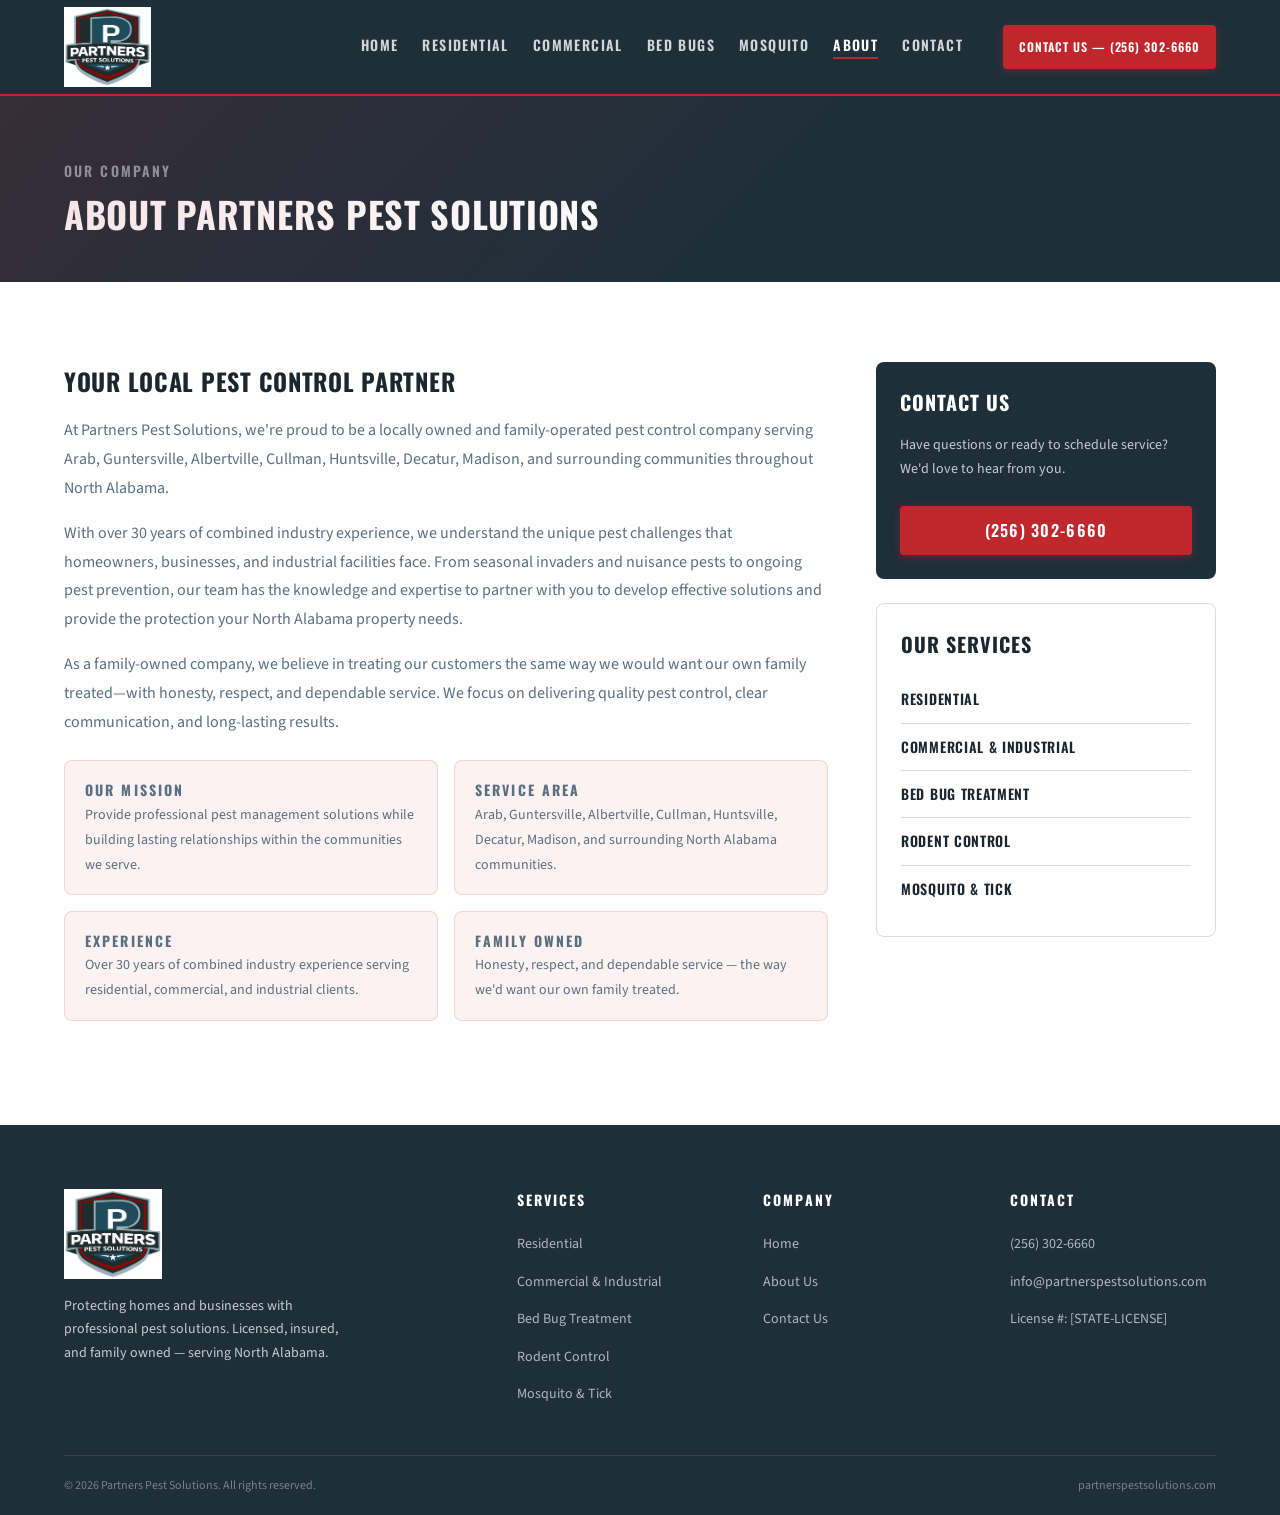
==== pages/about.html @ e5b25e3c "adding and removing pages. updates from the customer" ====
<!DOCTYPE html>
<html lang="en">
<head>
  <meta charset="UTF-8">
  <meta name="viewport" content="width=device-width, initial-scale=1.0">
  <meta name="description" content="About Partners Pest Solutions — a locally owned, family-operated pest control company serving North Alabama for over 30 years.">
  <title>About Us | Partners Pest Solutions</title>
  <link rel="stylesheet" href="../css/tokens.css">
  <link rel="stylesheet" href="../css/base.css">
  <link rel="stylesheet" href="../css/nav.css">
  <link rel="stylesheet" href="../css/pages.css">
  <style>
    [data-reveal] { opacity: 0; transform: translateY(24px); transition: opacity 0.5s ease, transform 0.5s ease; }
    [data-reveal].revealed { opacity: 1; transform: none; }
  </style>
</head>
<body>

  <div id="nav-slot"></div>

  <main>
    <header class="page-hero" aria-label="Page header">
      <div class="container">
        <p class="section-label">Our Company</p>
        <h1 class="section-title">About Partners Pest Solutions</h1>
      </div>
    </header>

    <section class="section section--surface">
      <div class="container">
        <div class="pest-content" data-reveal>

          <article class="pest-body">
            <h2>Your Local Pest Control Partner</h2>
            <p>At Partners Pest Solutions, we're proud to be a locally owned and family-operated pest control company serving Arab, Guntersville, Albertville, Cullman, Huntsville, Decatur, Madison, and surrounding communities throughout North Alabama.</p>
            <p>With over 30 years of combined industry experience, we understand the unique pest challenges that homeowners, businesses, and industrial facilities face. From seasonal invaders and nuisance pests to ongoing pest prevention, our team has the knowledge and expertise to partner with you to develop effective solutions and provide the protection your North Alabama property needs.</p>
            <p>As a family-owned company, we believe in treating our customers the same way we would want our own family treated—with honesty, respect, and dependable service. We focus on delivering quality pest control, clear communication, and long-lasting results.</p>

            <div class="info-grid">
              <div class="info-box">
                <p class="info-box__label">Our Mission</p>
                <p>Provide professional pest management solutions while building lasting relationships within the communities we serve.</p>
              </div>
              <div class="info-box">
                <p class="info-box__label">Service Area</p>
                <p>Arab, Guntersville, Albertville, Cullman, Huntsville, Decatur, Madison, and surrounding North Alabama communities.</p>
              </div>
              <div class="info-box">
                <p class="info-box__label">Experience</p>
                <p>Over 30 years of combined industry experience serving residential, commercial, and industrial clients.</p>
              </div>
              <div class="info-box">
                <p class="info-box__label">Family Owned</p>
                <p>Honesty, respect, and dependable service — the way we'd want our own family treated.</p>
              </div>
            </div>
          </article>

          <aside class="pest-sidebar">
            <div class="sidebar-card">
              <p class="sidebar-card__title">Contact Us</p>
              <p class="sidebar-card__text">Have questions or ready to schedule service? We'd love to hear from you.</p>
              <a class="btn btn-primary" href="tel:+12563026660">(256) 302-6660</a>
            </div>
            <div class="sidebar-card sidebar-services">
              <p class="sidebar-card__title">Our Services</p>
              <nav aria-label="Services navigation">
                <a class="sidebar-service-link" href="residential.html">Residential</a>
                <a class="sidebar-service-link" href="commercial.html">Commercial &amp; Industrial</a>
                <a class="sidebar-service-link" href="bed-bug.html">Bed Bug Treatment</a>
                <a class="sidebar-service-link" href="rodent.html">Rodent Control</a>
                <a class="sidebar-service-link" href="mosquito.html">Mosquito &amp; Tick</a>
              </nav>
            </div>
          </aside>

        </div>
      </div>
    </section>
  </main>

  <div id="footer-slot"></div>

  <script src="../js/components.js"></script>
  <script src="../js/main.js"></script>
</body>
</html>
---- css/tokens.css ----
/* ============================================================
   DESIGN TOKENS — Partners Pest Solutions
   Single source of truth for all colors, type, spacing
   ============================================================ */

:root {
  /* Brand colors pulled directly from logo */
  --clr-navy:       #1E2F3A;   /* deep background */
  --clr-slate:      #2B4A5A;   /* mid blue-slate */
  --clr-crimson:    #C0272D;   /* red accent */
  --clr-crimson-dk: #961E23;   /* red hover */
  --clr-silver:     #8A9BA8;   /* silver/grey detail */
  --clr-white:      #FFFFFF;
  --clr-off-white:  #F4F6F7;   /* light bg */
  --clr-text:       #1A2730;   /* body text on light */
  --clr-text-muted: #5A7080;   /* secondary text */
  --clr-border:     #D6DDE1;   /* light borders */
  --clr-surface:    #FFFFFF;   /* card bg light */

  /* Typography */
  --font-display: 'Oswald', sans-serif;
  --font-body:    'Source Sans 3', sans-serif;

  --text-xs:   0.75rem;
  --text-sm:   0.875rem;
  --text-base: 1rem;
  --text-lg:   1.125rem;
  --text-xl:   1.25rem;
  --text-2xl:  1.5rem;
  --text-3xl:  1.875rem;
  --text-4xl:  2.25rem;
  --text-5xl:  3rem;
  --text-6xl:  3.75rem;

  /* Spacing scale */
  --sp-1:  0.25rem;
  --sp-2:  0.5rem;
  --sp-3:  0.75rem;
  --sp-4:  1rem;
  --sp-5:  1.25rem;
  --sp-6:  1.5rem;
  --sp-8:  2rem;
  --sp-10: 2.5rem;
  --sp-12: 3rem;
  --sp-16: 4rem;
  --sp-20: 5rem;
  --sp-24: 6rem;

  /* Layout */
  --max-width: 1200px;
  --nav-height: 96px;
  --radius-sm: 4px;
  --radius-md: 8px;
  --radius-lg: 16px;

  /* Shadows */
  --shadow-sm: 0 1px 3px rgba(0,0,0,0.12);
  --shadow-md: 0 4px 16px rgba(0,0,0,0.12);
  --shadow-lg: 0 8px 32px rgba(0,0,0,0.18);

  /* Transitions */
  --transition: 0.2s ease;
}

/* Dark mode overrides */
@media (prefers-color-scheme: dark) {
  :root {
    --clr-off-white:  #111B22;
    --clr-text:       #E8EFF3;
    --clr-text-muted: #8A9BA8;
    --clr-border:     #2B4050;
    --clr-surface:    #1A2730;
    --shadow-sm: 0 1px 3px rgba(0,0,0,0.4);
    --shadow-md: 0 4px 16px rgba(0,0,0,0.4);
    --shadow-lg: 0 8px 32px rgba(0,0,0,0.5);
  }
}
---- css/base.css ----
/* ============================================================
   BASE — Reset, global defaults, utility classes
   ============================================================ */

@import url('https://fonts.googleapis.com/css2?family=Oswald:wght@400;500;600;700&family=Source+Sans+3:wght@300;400;600;700&display=swap');

*, *::before, *::after { box-sizing: border-box; margin: 0; padding: 0; }

html { scroll-behavior: smooth; }

body {
  font-family: var(--font-body);
  font-size: var(--text-base);
  color: var(--clr-text);
  background: var(--clr-off-white);
  line-height: 1.6;
  -webkit-font-smoothing: antialiased;
}

img { max-width: 100%; height: auto; display: block; }
a { color: inherit; text-decoration: none; }
ul { list-style: none; }
button { cursor: pointer; border: none; background: none; font-family: inherit; }

/* ── Layout utilities ── */
.container {
  width: 100%;
  max-width: var(--max-width);
  margin: 0 auto;
  padding: 0 var(--sp-6);
}

.section {
  padding: var(--sp-20) 0;
}

.section--dark {
  background: var(--clr-navy);
  color: var(--clr-white);
}

.section--slate {
  background: var(--clr-slate);
  color: var(--clr-white);
}

.section--surface {
  background: var(--clr-surface);
}

/* ── Grid utilities ── */
.grid-2 { display: grid; grid-template-columns: repeat(2, 1fr); gap: var(--sp-8); }
.grid-3 { display: grid; grid-template-columns: repeat(3, 1fr); gap: var(--sp-8); }
.grid-4 { display: grid; grid-template-columns: repeat(4, 1fr); gap: var(--sp-6); }

@media (max-width: 900px) {
  .grid-4 { grid-template-columns: repeat(2, 1fr); }
  .grid-3 { grid-template-columns: repeat(2, 1fr); }
}
@media (max-width: 600px) {
  .grid-2, .grid-3, .grid-4 { grid-template-columns: 1fr; }
  .section { padding: var(--sp-12) 0; }
}

/* ── Flex utilities ── */
.flex        { display: flex; }
.flex-center { display: flex; align-items: center; justify-content: center; }
.flex-between{ display: flex; align-items: center; justify-content: space-between; }
.flex-col    { display: flex; flex-direction: column; }
.gap-2       { gap: var(--sp-2); }
.gap-4       { gap: var(--sp-4); }
.gap-6       { gap: var(--sp-6); }
.gap-8       { gap: var(--sp-8); }

/* ── Typography utilities ── */
.display { font-family: var(--font-display); font-weight: 700; letter-spacing: 0.02em; text-transform: uppercase; }
.section-label {
  font-family: var(--font-display);
  font-size: var(--text-sm);
  font-weight: 600;
  letter-spacing: 0.15em;
  text-transform: uppercase;
  color: var(--clr-crimson);
  margin-bottom: var(--sp-3);
}
.section-title {
  font-family: var(--font-display);
  font-size: var(--text-4xl);
  font-weight: 700;
  line-height: 1.1;
  text-transform: uppercase;
  letter-spacing: 0.02em;
  margin-bottom: var(--sp-4);
}
.section-subtitle {
  font-size: var(--text-lg);
  color: var(--clr-text-muted);
  max-width: 600px;
  line-height: 1.7;
}
.section-header {
  margin-bottom: var(--sp-12);
}
.text-center { text-align: center; }
.text-white  { color: var(--clr-white); }
.text-muted  { color: var(--clr-text-muted); }
.text-crimson{ color: var(--clr-crimson); }

/* ── Button components ── */
.btn {
  display: inline-flex;
  align-items: center;
  gap: var(--sp-2);
  padding: var(--sp-3) var(--sp-6);
  font-family: var(--font-display);
  font-size: var(--text-base);
  font-weight: 600;
  letter-spacing: 0.08em;
  text-transform: uppercase;
  border-radius: var(--radius-sm);
  transition: background var(--transition), transform var(--transition), box-shadow var(--transition);
}
.btn:hover { transform: translateY(-1px); }
.btn:active { transform: translateY(0); }

.btn-primary {
  background: var(--clr-crimson);
  color: var(--clr-white);
  box-shadow: 0 2px 8px rgba(192,39,45,0.35);
}
.btn-primary:hover {
  background: var(--clr-crimson-dk);
  box-shadow: 0 4px 16px rgba(192,39,45,0.45);
}

.btn-outline {
  background: transparent;
  color: var(--clr-white);
  border: 2px solid rgba(255,255,255,0.6);
}
.btn-outline:hover {
  background: rgba(255,255,255,0.1);
  border-color: var(--clr-white);
}

.btn-ghost {
  background: transparent;
  color: var(--clr-crimson);
  padding: var(--sp-2) 0;
  letter-spacing: 0.05em;
}
.btn-ghost:hover { color: var(--clr-crimson-dk); }
.btn-ghost::after { content: ' →'; }

/* ── Card component ── */
.card {
  background: var(--clr-surface);
  border-radius: var(--radius-md);
  box-shadow: var(--shadow-sm);
  overflow: hidden;
  transition: box-shadow var(--transition), transform var(--transition);
  border: 1px solid var(--clr-border);
}
.card:hover {
  box-shadow: var(--shadow-md);
  transform: translateY(-2px);
}
.card-body { padding: var(--sp-6); }

/* ── Trust badge strip ── */
.trust-strip {
  background: var(--clr-crimson);
  padding: var(--sp-4) 0;
}
.trust-strip .container {
  display: flex;
  justify-content: center;
  flex-wrap: wrap;
  gap: var(--sp-8);
}
.trust-item {
  display: flex;
  align-items: center;
  gap: var(--sp-2);
  color: var(--clr-white);
  font-family: var(--font-display);
  font-size: var(--text-sm);
  font-weight: 600;
  letter-spacing: 0.1em;
  text-transform: uppercase;
}
.trust-item svg { flex-shrink: 0; }

/* ── Page hero banner (inner pages) ── */
.page-hero {
  background: var(--clr-navy);
  padding: var(--sp-16) 0 var(--sp-12);
  margin-top: var(--nav-height);
  position: relative;
  overflow: hidden;
}
.page-hero::before {
  content: '';
  position: absolute;
  inset: 0;
  background: linear-gradient(135deg, rgba(192,39,45,0.15) 0%, transparent 60%);
  pointer-events: none;
}
.page-hero .section-label { color: var(--clr-silver); }
.page-hero .section-title { color: var(--clr-white); margin-bottom: 0; }

/* ── Divider ── */
.divider {
  width: 48px;
  height: 3px;
  background: var(--clr-crimson);
  margin: var(--sp-4) 0 var(--sp-6);
}
.divider--center { margin-left: auto; margin-right: auto; }

/* ── Accessibility ── */
:focus-visible {
  outline: 3px solid var(--clr-crimson);
  outline-offset: 3px;
}
@media (prefers-reduced-motion: reduce) {
  *, *::before, *::after { transition: none !important; animation: none !important; }
}
---- css/nav.css ----
/* ============================================================
   NAV — Sticky top navigation
   ============================================================ */

.nav {
  position: fixed;
  top: 0;
  left: 0;
  right: 0;
  height: var(--nav-height);
  background: var(--clr-navy);
  z-index: 1000;
  border-bottom: 2px solid var(--clr-crimson);
  transition: box-shadow var(--transition);
}
.nav.scrolled { box-shadow: var(--shadow-lg); }

.nav__inner {
  height: 100%;
  display: flex;
  align-items: center;
  justify-content: space-between;
}

.nav__logo {
  display: flex;
  align-items: center;
  gap: var(--sp-3);
  text-decoration: none;
}
.nav__logo img {
  height: 80px;
  width: auto;
}

.nav__links {
  display: flex;
  align-items: center;
  gap: var(--sp-6);
}

.nav__link {
  font-family: var(--font-display);
  font-size: var(--text-sm);
  font-weight: 600;
  letter-spacing: 0.1em;
  text-transform: uppercase;
  color: rgba(255,255,255,0.8);
  transition: color var(--transition);
  position: relative;
  padding-bottom: var(--sp-1);
}
.nav__link::after {
  content: '';
  position: absolute;
  bottom: 0;
  left: 0;
  width: 0;
  height: 2px;
  background: var(--clr-crimson);
  transition: width var(--transition);
}
.nav__link:hover,
.nav__link.active { color: var(--clr-white); }
.nav__link:hover::after,
.nav__link.active::after { width: 100%; }

.nav__cta { margin-left: var(--sp-4); }
.nav__cta .btn {
  font-size: var(--text-xs);
  padding: var(--sp-3) var(--sp-4);
  white-space: nowrap;
}

/* Hamburger */
.nav__toggle {
  display: none;
  flex-direction: column;
  gap: 5px;
  padding: var(--sp-2);
  background: none;
  border: none;
  cursor: pointer;
}
.nav__toggle span {
  display: block;
  width: 24px;
  height: 2px;
  background: var(--clr-white);
  transition: transform var(--transition), opacity var(--transition);
}

/* Mobile nav */
@media (max-width: 768px) {
  .nav__toggle { display: flex; }
  .nav__links {
    position: fixed;
    top: var(--nav-height);
    left: 0;
    right: 0;
    background: var(--clr-navy);
    flex-direction: column;
    align-items: stretch;
    padding: var(--sp-6);
    gap: 0;
    border-top: 1px solid rgba(255,255,255,0.1);
    transform: translateY(-100%);
    opacity: 0;
    pointer-events: none;
    transition: transform var(--transition), opacity var(--transition);
  }
  .nav__links.open {
    transform: translateY(0);
    opacity: 1;
    pointer-events: all;
  }
  .nav__link {
    padding: var(--sp-4) 0;
    border-bottom: 1px solid rgba(255,255,255,0.08);
    font-size: var(--text-base);
  }
  .nav__link::after { display: none; }
  .nav__cta { margin: var(--sp-4) 0 0; }
  .nav__cta .btn { width: 100%; justify-content: center; }

  /* Hamburger open state */
  .nav__toggle.open span:nth-child(1) { transform: translateY(7px) rotate(45deg); }
  .nav__toggle.open span:nth-child(2) { opacity: 0; }
  .nav__toggle.open span:nth-child(3) { transform: translateY(-7px) rotate(-45deg); }
}
---- css/pages.css ----
/* ============================================================
   PEST PAGES & CONTACT — Inner page components
   ============================================================ */

/* ── Pest detail page layout ── */
.pest-content {
  display: grid;
  grid-template-columns: 1fr 340px;
  gap: var(--sp-12);
  align-items: start;
}

.pest-body h2 {
  font-family: var(--font-display);
  font-size: var(--text-2xl);
  font-weight: 700;
  text-transform: uppercase;
  letter-spacing: 0.03em;
  margin: var(--sp-8) 0 var(--sp-4);
  color: var(--clr-text);
}
.pest-body h2:first-child { margin-top: 0; }

.pest-body p {
  color: var(--clr-text-muted);
  line-height: 1.8;
  margin-bottom: var(--sp-4);
}

.pest-body ul {
  list-style: none;
  display: flex;
  flex-direction: column;
  gap: var(--sp-2);
  margin-bottom: var(--sp-6);
}
.pest-body ul li {
  display: flex;
  align-items: flex-start;
  gap: var(--sp-3);
  color: var(--clr-text-muted);
  line-height: 1.6;
}
.pest-body ul li::before {
  content: '';
  display: block;
  width: 8px;
  height: 8px;
  border-radius: 50%;
  background: var(--clr-crimson);
  flex-shrink: 0;
  margin-top: 7px;
}

/* Sidebar */
.pest-sidebar { display: flex; flex-direction: column; gap: var(--sp-6); }

.sidebar-card {
  background: var(--clr-navy);
  color: var(--clr-white);
  border-radius: var(--radius-md);
  padding: var(--sp-6);
  position: sticky;
  top: calc(var(--nav-height) + var(--sp-6));
}
.sidebar-card__title {
  font-family: var(--font-display);
  font-size: var(--text-xl);
  font-weight: 700;
  text-transform: uppercase;
  letter-spacing: 0.05em;
  margin-bottom: var(--sp-4);
}
.sidebar-card__text {
  color: rgba(255,255,255,0.75);
  line-height: 1.7;
  margin-bottom: var(--sp-6);
  font-size: var(--text-sm);
}
.sidebar-card .btn { width: 100%; justify-content: center; }

.sidebar-services { background: var(--clr-surface); border: 1px solid var(--clr-border); }
.sidebar-services .sidebar-card__title { color: var(--clr-text); }

.sidebar-service-link {
  display: flex;
  align-items: center;
  justify-content: space-between;
  padding: var(--sp-3) 0;
  border-bottom: 1px solid var(--clr-border);
  font-family: var(--font-display);
  font-size: var(--text-sm);
  font-weight: 600;
  text-transform: uppercase;
  letter-spacing: 0.05em;
  color: var(--clr-text);
  transition: color var(--transition);
}
.sidebar-service-link:last-child { border-bottom: none; }
.sidebar-service-link:hover { color: var(--clr-crimson); }
.sidebar-service-link.active { color: var(--clr-crimson); }

/* ── Signs & treatment grid ── */
.info-grid {
  display: grid;
  grid-template-columns: repeat(2, 1fr);
  gap: var(--sp-4);
  margin: var(--sp-6) 0;
}
.info-box {
  background: rgba(192,39,45,0.06);
  border: 1px solid rgba(192,39,45,0.15);
  border-radius: var(--radius-md);
  padding: var(--sp-4) var(--sp-5);
}
.info-box__label {
  font-family: var(--font-display);
  font-size: var(--text-xs);
  font-weight: 700;
  letter-spacing: 0.15em;
  text-transform: uppercase;
  color: var(--clr-crimson);
  margin-bottom: var(--sp-2);
}
.info-box p { margin-bottom: 0; font-size: var(--text-sm); }

@media (max-width: 900px) {
  .pest-content { grid-template-columns: 1fr; }
  .pest-sidebar { position: static; }
  .sidebar-card { position: static; }
  .info-grid { grid-template-columns: 1fr; }
}

/* ── Contact page ── */
.contact-layout {
  display: grid;
  grid-template-columns: 1fr 380px;
  gap: var(--sp-12);
  align-items: start;
}

.contact-info { display: flex; flex-direction: column; gap: var(--sp-6); }

.contact-info-card {
  display: flex;
  gap: var(--sp-4);
  align-items: flex-start;
}
.contact-info-card__icon {
  width: 44px;
  height: 44px;
  background: rgba(192,39,45,0.1);
  border-radius: var(--radius-sm);
  display: flex;
  align-items: center;
  justify-content: center;
  color: var(--clr-crimson);
  flex-shrink: 0;
}
.contact-info-card__label {
  font-family: var(--font-display);
  font-size: var(--text-sm);
  font-weight: 700;
  text-transform: uppercase;
  letter-spacing: 0.1em;
  color: var(--clr-text);
  margin-bottom: var(--sp-1);
}
.contact-info-card__value {
  color: var(--clr-text-muted);
  line-height: 1.6;
}

/* ── Form styles ── */
.form { display: flex; flex-direction: column; gap: var(--sp-5); }

.form-row {
  display: grid;
  grid-template-columns: 1fr 1fr;
  gap: var(--sp-4);
}

.form-group { display: flex; flex-direction: column; gap: var(--sp-2); }

.form-label {
  font-family: var(--font-display);
  font-size: var(--text-xs);
  font-weight: 700;
  letter-spacing: 0.12em;
  text-transform: uppercase;
  color: var(--clr-text);
}
.form-label .required { color: var(--clr-crimson); margin-left: 2px; }

.form-input,
.form-select,
.form-textarea {
  width: 100%;
  padding: var(--sp-3) var(--sp-4);
  border: 1.5px solid var(--clr-border);
  border-radius: var(--radius-sm);
  background: var(--clr-surface);
  color: var(--clr-text);
  font-family: var(--font-body);
  font-size: var(--text-base);
  transition: border-color var(--transition), box-shadow var(--transition);
  -webkit-appearance: none;
  appearance: none;
}
.form-input:focus,
.form-select:focus,
.form-textarea:focus {
  outline: none;
  border-color: var(--clr-crimson);
  box-shadow: 0 0 0 3px rgba(192,39,45,0.12);
}
.form-input::placeholder,
.form-textarea::placeholder { color: var(--clr-text-muted); opacity: 0.6; }

.form-select {
  background-image: url("data:image/svg+xml,%3Csvg xmlns='http://www.w3.org/2000/svg' width='12' height='8' viewBox='0 0 12 8'%3E%3Cpath d='M1 1l5 5 5-5' stroke='%235A7080' stroke-width='1.5' fill='none' stroke-linecap='round'/%3E%3C/svg%3E");
  background-repeat: no-repeat;
  background-position: right var(--sp-4) center;
  padding-right: var(--sp-10);
  cursor: pointer;
}

.form-textarea { resize: vertical; min-height: 120px; line-height: 1.6; }

/* Radio/checkbox groups */
.radio-group { display: flex; flex-wrap: wrap; gap: var(--sp-3); }
.radio-label {
  display: flex;
  align-items: center;
  gap: var(--sp-2);
  cursor: pointer;
  font-size: var(--text-base);
  color: var(--clr-text);
}
.radio-label input[type="radio"] {
  accent-color: var(--clr-crimson);
  width: 16px;
  height: 16px;
  cursor: pointer;
}

/* Service checkbox grid */
.service-check-grid {
  display: grid;
  grid-template-columns: repeat(2, 1fr);
  gap: var(--sp-2);
}
.check-label {
  display: flex;
  align-items: center;
  gap: var(--sp-2);
  cursor: pointer;
  font-size: var(--text-sm);
  color: var(--clr-text);
  padding: var(--sp-2) var(--sp-3);
  border: 1.5px solid var(--clr-border);
  border-radius: var(--radius-sm);
  transition: border-color var(--transition), background var(--transition);
}
.check-label:hover { border-color: var(--clr-crimson); background: rgba(192,39,45,0.04); }
.check-label input[type="radio"] {
  accent-color: var(--clr-crimson);
  width: 14px;
  height: 14px;
  cursor: pointer;
  flex-shrink: 0;
}

/* File upload */
.file-upload {
  border: 2px dashed var(--clr-border);
  border-radius: var(--radius-md);
  padding: var(--sp-6);
  text-align: center;
  cursor: pointer;
  transition: border-color var(--transition), background var(--transition);
}
.file-upload:hover { border-color: var(--clr-crimson); background: rgba(192,39,45,0.03); }
.file-upload input { display: none; }
.file-upload__text {
  font-size: var(--text-sm);
  color: var(--clr-text-muted);
  margin-top: var(--sp-2);
}
.file-upload__text strong { color: var(--clr-crimson); }

/* Form messages */
.form-success {
  display: none;
  background: rgba(34,197,94,0.1);
  border: 1px solid rgba(34,197,94,0.3);
  border-radius: var(--radius-md);
  padding: var(--sp-4) var(--sp-5);
  color: #166534;
  font-weight: 600;
}
.form-error-msg {
  font-size: var(--text-sm);
  color: var(--clr-crimson);
  margin-top: var(--sp-1);
  display: none;
}
.form-group.has-error .form-input,
.form-group.has-error .form-select,
.form-group.has-error .form-textarea { border-color: var(--clr-crimson); }
.form-group.has-error .form-error-msg { display: block; }

@media (max-width: 900px) {
  .contact-layout { grid-template-columns: 1fr; }
  .form-row { grid-template-columns: 1fr; }
  .service-check-grid { grid-template-columns: 1fr; }
}

/* ── Footer ── */
.footer {
  background: var(--clr-navy);
  color: rgba(255,255,255,0.75);
  padding: var(--sp-16) 0 0;
}
.footer__grid {
  display: grid;
  grid-template-columns: 2fr 1fr 1fr 1fr;
  gap: var(--sp-10);
  margin-bottom: var(--sp-12);
}
.footer__logo { height: 90px; width: auto; margin-bottom: var(--sp-4); }
.footer__tagline { font-size: var(--text-sm); line-height: 1.7; max-width: 280px; }
.footer__heading {
  font-family: var(--font-display);
  font-size: var(--text-sm);
  font-weight: 700;
  letter-spacing: 0.15em;
  text-transform: uppercase;
  color: var(--clr-white);
  margin-bottom: var(--sp-5);
}
.footer__links { display: flex; flex-direction: column; gap: var(--sp-3); }
.footer__link {
  font-size: var(--text-sm);
  color: rgba(255,255,255,0.65);
  transition: color var(--transition);
}
.footer__link:hover { color: var(--clr-crimson); }
.footer__bottom {
  border-top: 1px solid rgba(255,255,255,0.1);
  padding: var(--sp-5) 0;
  display: flex;
  align-items: center;
  justify-content: space-between;
  flex-wrap: wrap;
  gap: var(--sp-4);
  font-size: var(--text-xs);
  color: rgba(255,255,255,0.4);
}

@media (max-width: 900px) {
  .footer__grid { grid-template-columns: 1fr 1fr; }
}
@media (max-width: 600px) {
  .footer__grid { grid-template-columns: 1fr; }
  .footer__bottom { justify-content: center; text-align: center; }
}
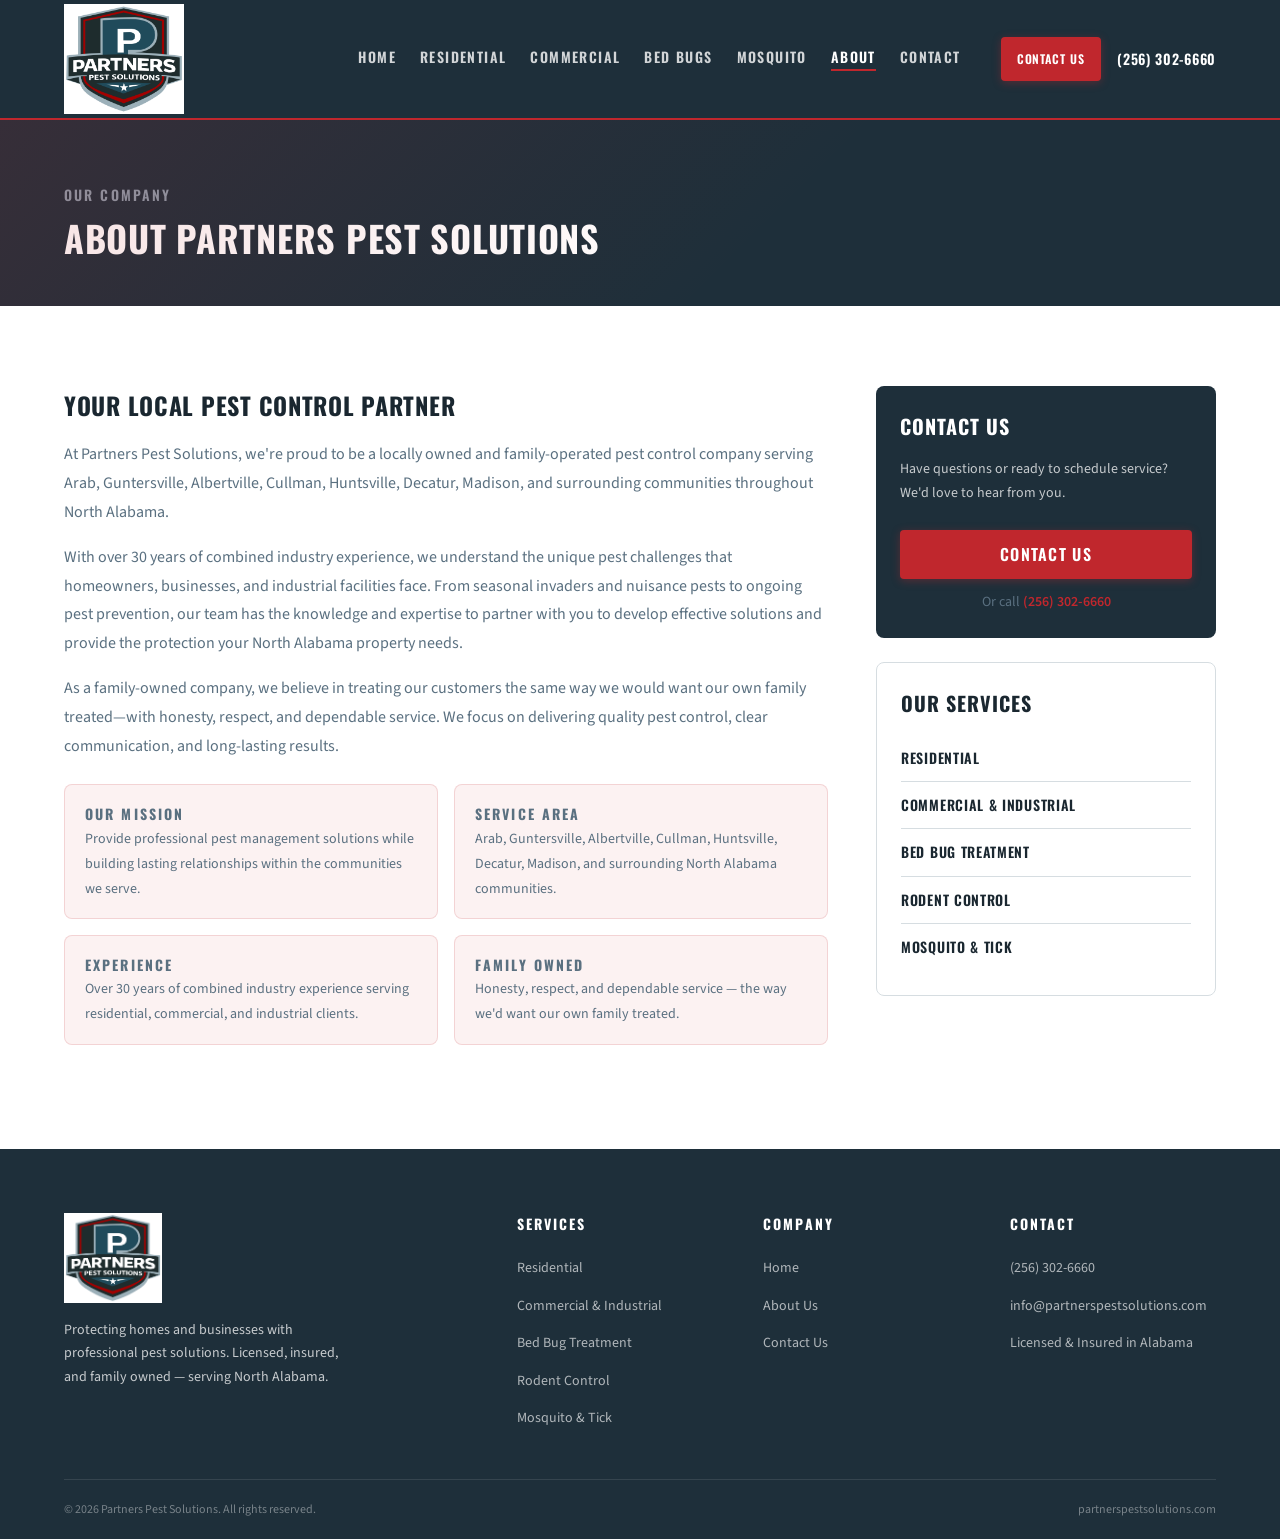
==== commit 3a463a2a: "bug fixes - logo size, contact page, license num, and background logo going off screen" ====
--- a/pages/about.html
+++ b/pages/about.html
@@ -60,7 +60,8 @@
             <div class="sidebar-card">
               <p class="sidebar-card__title">Contact Us</p>
               <p class="sidebar-card__text">Have questions or ready to schedule service? We'd love to hear from you.</p>
-              <a class="btn btn-primary" href="tel:+12563026660">(256) 302-6660</a>
+              <a class="btn btn-primary" href="contact.html">Contact Us</a>
+              <p class="sidebar-card__phone">Or call <a href="tel:+12563026660">(256) 302-6660</a></p>
             </div>
             <div class="sidebar-card sidebar-services">
               <p class="sidebar-card__title">Our Services</p>
@@ -81,6 +82,7 @@
 
   <div id="footer-slot"></div>
 
+  <script src="../js/config.js"></script>
   <script src="../js/components.js"></script>
   <script src="../js/main.js"></script>
 </body>
--- a/css/tokens.css
+++ b/css/tokens.css
@@ -48,7 +48,7 @@
 
   /* Layout */
   --max-width: 1200px;
-  --nav-height: 96px;
+  --nav-height: 120px;
   --radius-sm: 4px;
   --radius-md: 8px;
   --radius-lg: 16px;
--- a/css/nav.css
+++ b/css/nav.css
@@ -29,7 +29,7 @@
   text-decoration: none;
 }
 .nav__logo img {
-  height: 80px;
+  height: 110px;
   width: auto;
 }
 
@@ -65,12 +65,27 @@
 .nav__link:hover::after,
 .nav__link.active::after { width: 100%; }
 
-.nav__cta { margin-left: var(--sp-4); }
+.nav__cta {
+  margin-left: var(--sp-4);
+  display: flex;
+  align-items: center;
+  gap: var(--sp-4);
+}
 .nav__cta .btn {
   font-size: var(--text-xs);
   padding: var(--sp-3) var(--sp-4);
   white-space: nowrap;
 }
+.nav__phone {
+  font-family: var(--font-display);
+  font-size: var(--text-sm);
+  font-weight: 600;
+  letter-spacing: 0.05em;
+  color: var(--clr-white);
+  text-decoration: none;
+  white-space: nowrap;
+}
+.nav__phone:hover { color: var(--clr-crimson); }
 
 /* Hamburger */
 .nav__toggle {
@@ -120,8 +135,13 @@
     font-size: var(--text-base);
   }
   .nav__link::after { display: none; }
-  .nav__cta { margin: var(--sp-4) 0 0; }
+  .nav__cta {
+    margin: var(--sp-4) 0 0;
+    flex-direction: column;
+    align-items: stretch;
+  }
   .nav__cta .btn { width: 100%; justify-content: center; }
+  .nav__phone { text-align: center; padding: var(--sp-2) 0; }
 
   /* Hamburger open state */
   .nav__toggle.open span:nth-child(1) { transform: translateY(7px) rotate(45deg); }
--- a/css/pages.css
+++ b/css/pages.css
@@ -78,6 +78,18 @@
   font-size: var(--text-sm);
 }
 .sidebar-card .btn { width: 100%; justify-content: center; }
+.sidebar-card__phone {
+  margin-top: var(--sp-3);
+  font-size: var(--text-sm);
+  color: var(--clr-text-muted);
+  text-align: center;
+}
+.sidebar-card__phone a {
+  color: var(--clr-crimson);
+  font-weight: 600;
+  text-decoration: none;
+}
+.sidebar-card__phone a:hover { text-decoration: underline; }
 
 .sidebar-services { background: var(--clr-surface); border: 1px solid var(--clr-border); }
 .sidebar-services .sidebar-card__title { color: var(--clr-text); }
